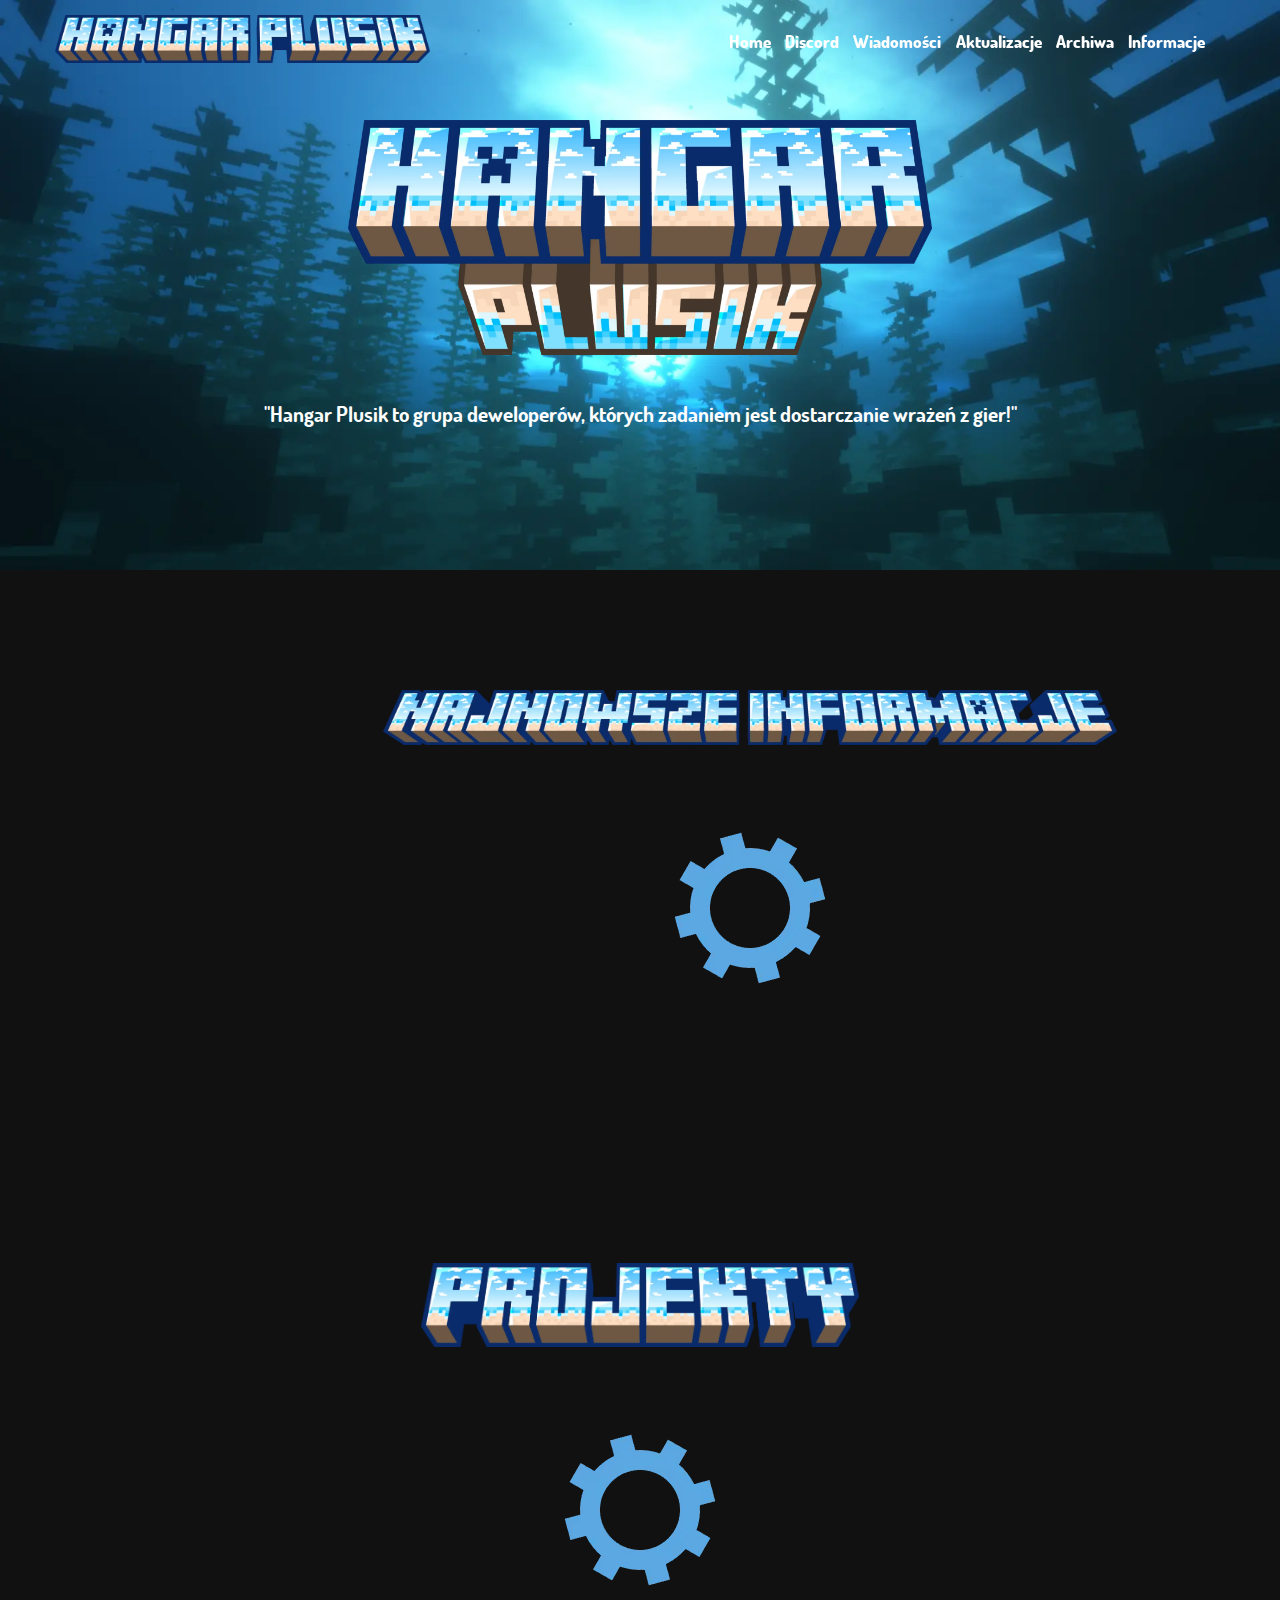
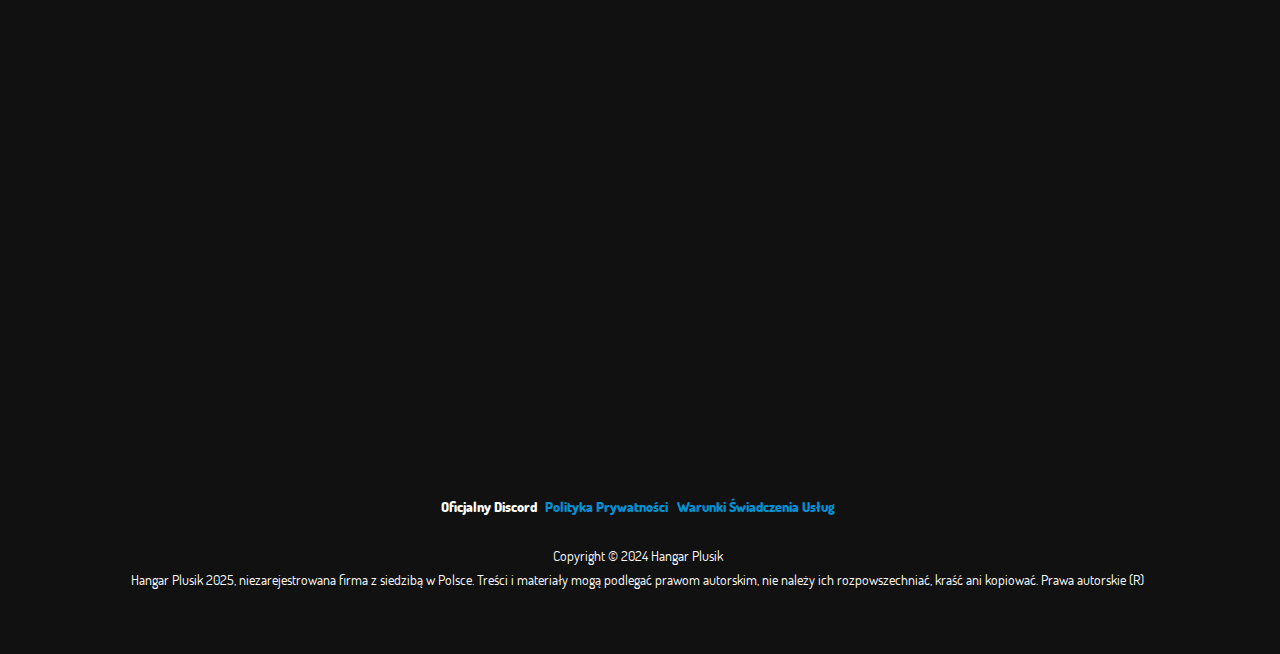
==== index.html @ 04b9c0f0 "Updated Website" ====
<!DOCTYPE html>
<html lang="pl">
<head>
    <meta charset="UTF-8">
    <meta http-equiv="x-ua-compatible" content="ie-edge">
    <meta name="keywords" content="wopr,hangar,gry,hangarplusik,iława,iławski,wodne,projekty">
    <meta name="viewport" content="width=device-width, initial-scale=1">
    <title>Hangar Plusik | Zespół Deweloperów</title>
    <meta name="description" content="Hangar Plusik to grupa deweloperów, których zadaniem jest dostarczanie wrażeń z gier!">
    <link rel="icon" href="https://snipedalastor.github.io/assets/img/brand/logo.webp">
    <link id="fonts" rel="stylesheet" href="https://snipedalastor.github.io/assets/css/fonts.css">
    <link id="theme" rel="stylesheet" href="https://snipedalastor.github.io/assets/css/style.css">

    <meta content="Hangar Plusik | Zespół Deweloperów" property="og:title">
    <meta content="Hangar Plusik to grupa deweloperów, których zadaniem jest dostarczanie wrażeń z gier!" property="og:description">
    <meta content="https://hangar.plusik/" property="og:url">
    <meta content="https://snipedalastor.github.io/assets/img/brand/banner.webp" property="og:image">
    <meta content="#0091d4" data-react-helmet="true" name="theme-color">
    <meta name="twitter:card" content="summary_large_image">
</head>
<body>
    <div id="site-loader" class="bg-default">
        <img src="https://snipedalastor.github.io/assets/img/ui/loading.webp">
    </div>
    <div id="image-view" class="gallery-selected">
        <div id="image-view-bg" onclick="closeImage()"></div>
        <div id="image-view-src" title="Kliknij, aby zamknąć." src onclick="closeImage()"></div>
    </div>
    <nav id="navbar">
        <div class="container">
            <div id="navbar-media">
                <a href="https://snipedalastor.github.io/">
                    <img alt="Hangar Plusik" src="https://snipedalastor.github.io/assets/img/brand/banner_wide.webp">
                </a>
            </div>
            <div id="nav-options">
                <ul class="list-inline">
                    <li>
                        <a href="https://snipedalastor.github.io/" class="text-light">Home</a>
                    </li>
                    <li>
                        <a href="https://snipedalastor.github.io/discord" class="text-light">Discord</a>
                    </li>
                    <li>
                        <a href="https://snipedalastor.github.io/news" class="text-light">Wiadomości</a>
                    </li>
                    <li>
                        <a href="https://snipedalastor.github.io/updates" class="text-light">Aktualizacje</a>
                    </li>
                    <li>
                        <a href="https://snipedalastor.github.io/archives" class="text-light">Archiwa</a>
                    </li>
                    <li>
                        <a href="https://snipedalastor.github.io/about-us" class="text-light">Informacje</a>
                    </li>
                </ul>
            </div>
        </div>
    </nav>
    <page-contents>
        <div id="intro" class="section section-md text-center bg-stars">
            <div class="container">
                <div class="animations-wavingcon">
                    <img src="https://snipedalastor.github.io/assets/img/brand/banner-text.webp" alt class="img-responsive5 center-block animations-waving" draggable="false">
                </div>
                <br>
                <h2>
                    "Hangar Plusik to grupa deweloperów, których zadaniem jest dostarczanie wrażeń z gier!"
                </h2>
            </div>
        </div>
        <div id="latest-news" class="section section-md text-center bg-default">
            <div class="container-lg">
                <img src="https://snipedalastor.github.io/assets/img/ui/texts/recent-news.webp" alt class="img-responsive5 center-block" draggable="false">
                <br>
                <br>
                <div id="news-list" class="flex-row" style="align-items: stretch;">
                    <img src="https://snipedalastor.github.io/assets/img/ui/loading.webp" alt class="img-responsive6 center-block" draggable="false">
                </div>
            </div>
        </div>
        <div id="projects" class="section section-md text-center bg-default">
            <div class="container">
                <img src="https://snipedalastor.github.io/assets/img/ui/texts/projects.webp" alt class="img-responsive6 center-block" draggable="false">
                <br>
                <br>
                <div id="project-list" class="flex-row">
                    <img src="https://snipedalastor.github.io/assets/img/ui/loading.webp" alt class="img-responsive6 center-block" draggable="false">
                </div>
            </div>
        </div>
        <div id="webster" class="section section-md text-center bg-default">
            <div class="container">
                <img src="" alt class="img-responsive6 center-block" draggable="false">
                <br>
                <br>
                <img id="webster-image" src="" alt class="img-responsive2 center-block" draggable="false">
            </div>
        </div>
    </page-contents>
    <div id="site-footer" class="section section-xs text-center bg-default">
        <div class="container">
            <ul id="footer-links" class="list-inline">
                <li>
                    <a href="" target="_blank" class="text-light">
                        <span>Oficjalny Discord</span>
                    </a>
                </li>
                <li>
                    <a href="" target="_blank" class="list-inline">
                        <span>Polityka Prywatności</span>
                    </a>
                </li>
                <li>
                    <a href="" target="_blank" class="list-inline">
                        <span>Warunki Świadczenia Usług</span>
                    </a>
                </li>
                <br>
                <br>
                <div id="copyright" class="text-secondary-light">
                    <p class="no-margin">Copyright © 2024 Hangar Plusik</p>
                </div>
                <div id="disclaimer1" class="text-secondary-light">
                    <p class="no-margin">Hangar Plusik 2025, niezarejestrowana firma z siedzibą w Polsce.
                        Treści i materiały mogą podlegać prawom autorskim, nie należy ich rozpowszechniać, kraść ani kopiować.
                        Prawa autorskie (R)</p>
                </div>
            </ul>
        </div>
    </div>
    <!-- Scripts -->
     <script src="https://snipedalastor.github.io/assets/js/main.js"></script>
     <script>
        // News article system.
        async function latestNews() {
            // Get the news list element.
            const newsList = document.getElementById("news-list");
            // Get the articles info list.
            const articleInfo = await asyncFetch('https://snipedalastor.github.io/list');
            // Clear the element.
            newsList.innerHTML = "";
            // Generate HTML for each sorted article and append it.
            for (let index = 0; index < 3; index++) {
                let article = article = articleInfo[index].article;
                let properties = articleInfo[index].properties;
                // Return the finished card.
                articleListFormatted = `<div class="card card-default nopadding animations-borderhover" style="width: 420px;">
        <div class="card-media cover">
            <a href="https://snipedalastor.github.io/article/${article}">
                <img id="${article}-cover" src="https://snipedalastor.github.io/articles/${article}/banner.webp" height="240" draggable="false">
            </a>
        </div>
        <div class="card-title">
            <h2 class="no-margin text-secondary-light">${properties.tag}</h2>
            <h1 class="no-margin">${properties.name}</h1>
            <h3 class="no-margin">${properties.description}</h3>
            <ul class="list-inline no-margin-top no-margin-bottom">
                <li><h4 class="no-margin text-secondary-light">${properties.date}</h4></li>
                <li><h4 class="no-margin text-secondary-light">-</h4></li>
                <li><h4 class="no-margin text-secondary-light">${properties.view_count.toLocaleString()} Views</h4></li>
            </ul>
        </div>
    </div>`
                // Aooebd tge article to the element.
                newsList.insertAdjacentHTML("beforeend", articleListFormatted);
            }
        }

        // Project load system.
        async function loadProjects() {
            // Get the project list element.
            const projectList = document.getElementById("project-list");
            // List of projects.
            const projects = {
                "Cyfrowe Starcie": {
                    "hasDownloadCount": true,
                    "tags": [
                        "ANDROID",
                        "IOS"
                    ]
                }
            }

            // Get the project info.
            const projectInfo = await asyncFetch('https://snipedalastor.github.io/info/project/all');
            // Clear the element.
            projectList.innerHTML = "";
            // Loop through each project in the list adding each element.
            for (let index in projects) {
                // Lowercase project name.
                const lowercaseIndex = index.toLowerCase();
                // Define the tags list.
                const tagsFormat = projects[index].tags.map(index => {
                    return `<li><img title="${index.charAt(0).toUpperCase() + index.slice(1)}" src="https://snipedalastor.github.io/img/ui/tags/${index}.webp" alt="" class="badge badge-img center-block" draggable="false"></li>`
                }).join('');
                // Get the project version.
                const projectVersion = (projects[index].hasDownloadCount) ? "Wersja Gry " + projectInfo[index].latestVersion.split("-")[1] : projects[index].version;
                // Define the downloadCount element.
                const downloadCount = (projects[index].hasDownloadCount) ? `<li><h3 class="no-margin">${projectInfo[index].downloadCount.total.toLocaleString()} Pobrane</h3></li>` : "";
                // Define the card format.
                const cardFormat = `
                <div class="card card-default no padding animations-borderhover" style="width: 360px;">
                        <div class="card-media cover">
                            <a href="/creations/${lowercaseIndex}"
                                <img id="${lowercaseIndex}-cover" src="https://snipedalastor.github.io/img/projects/${lowercaseIndex}/tab.webp" height="420" draggable="false">
                            </a>
                        </div>
                        <div class="card-title">
                            <ul class="list-inline">
                                <li><h3 class="no-margin">${projectVersion}</h3></li>
                                ${downloadCount}
                            </ul>
                            <ul class="list-inline">
                                ${tagsFormat}
                            </ul>
                        </div>
                    </div>`
                // Apply the project elements.
                projectList.insertAdjacentHTML("beforeend", cardFormat);
            }
        };

        async function websterPic() {
            // Get a random webster pic.
            const websterImage = await asyncFetch(`https://snipedalastor.github.io/webster/`);
            // Replace the image on the webster pic element.
            document.getElementById("webster-image").src = websterImage.url();

            // Refresh the image.
            setTimeout(function () {
                websterPic();
            }, 5000);
        }
     </script>
</body>
</html>
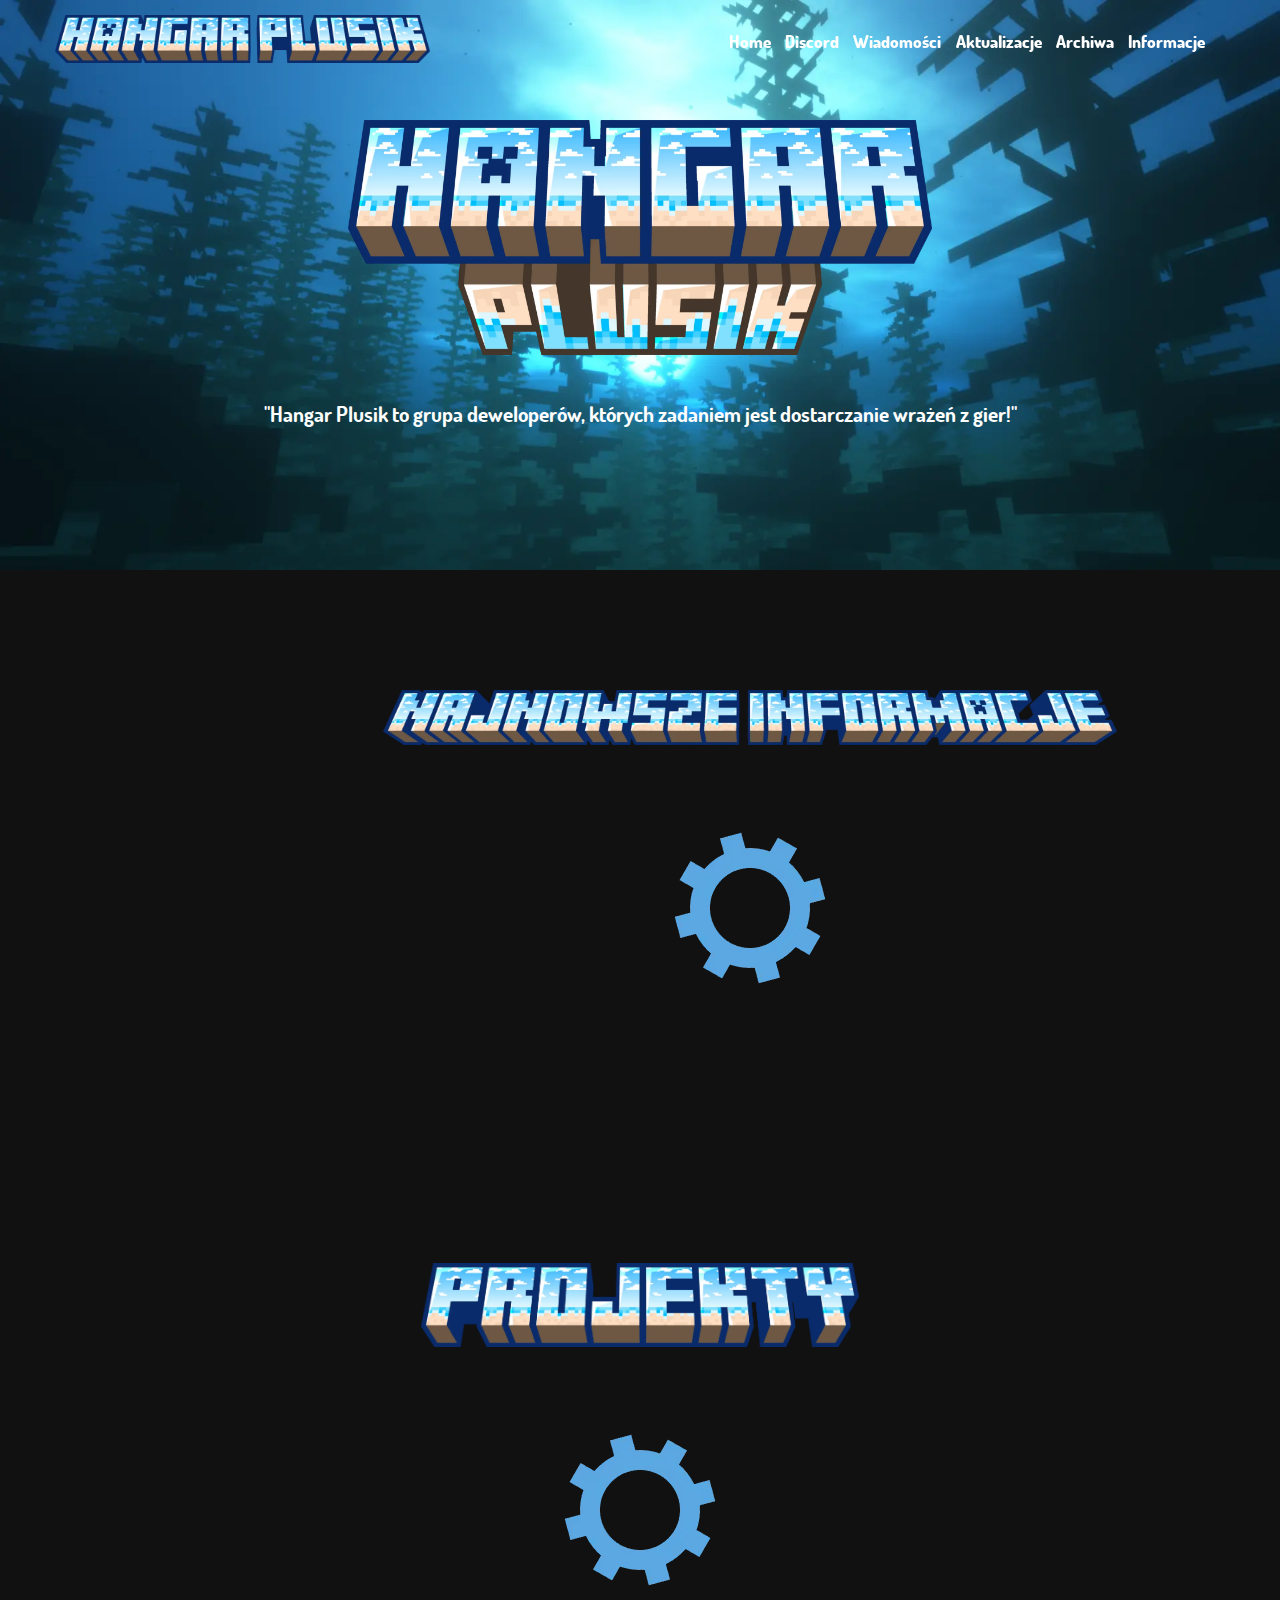
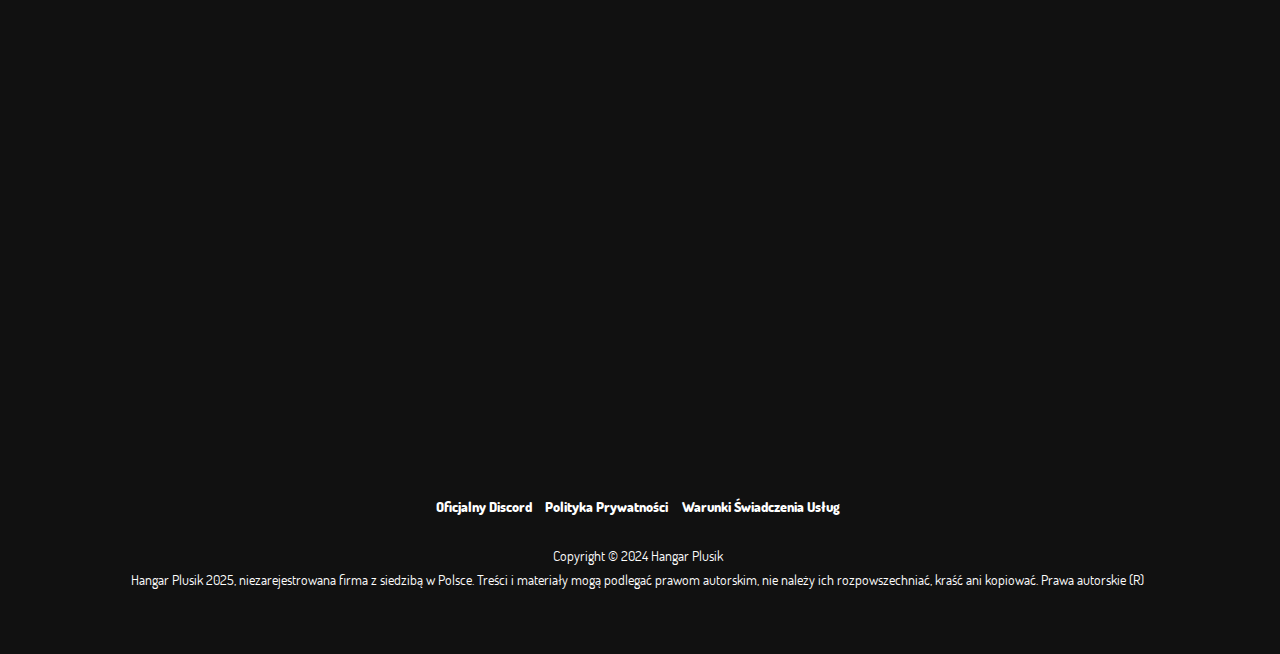
==== commit d00b07de: "Updated websites" ====
--- a/index.html
+++ b/index.html
@@ -102,17 +102,17 @@
         <div class="container">
             <ul id="footer-links" class="list-inline">
                 <li>
-                    <a href="" target="_blank" class="text-light">
+                    <a href="https://snipedalastor.github.io/discord" target="_blank" class="text-light">
                         <span>Oficjalny Discord</span>
                     </a>
                 </li>
                 <li>
-                    <a href="" target="_blank" class="list-inline">
+                    <a href="https://snipedalastor.github.io/docs/privacy-policy" target="_blank" class="text-light">
                         <span>Polityka Prywatności</span>
                     </a>
                 </li>
                 <li>
-                    <a href="" target="_blank" class="list-inline">
+                    <a href="https://snipedalastor.github.io/docs/terms-of-service" target="_blank" class="text-light">
                         <span>Warunki Świadczenia Usług</span>
                     </a>
                 </li>
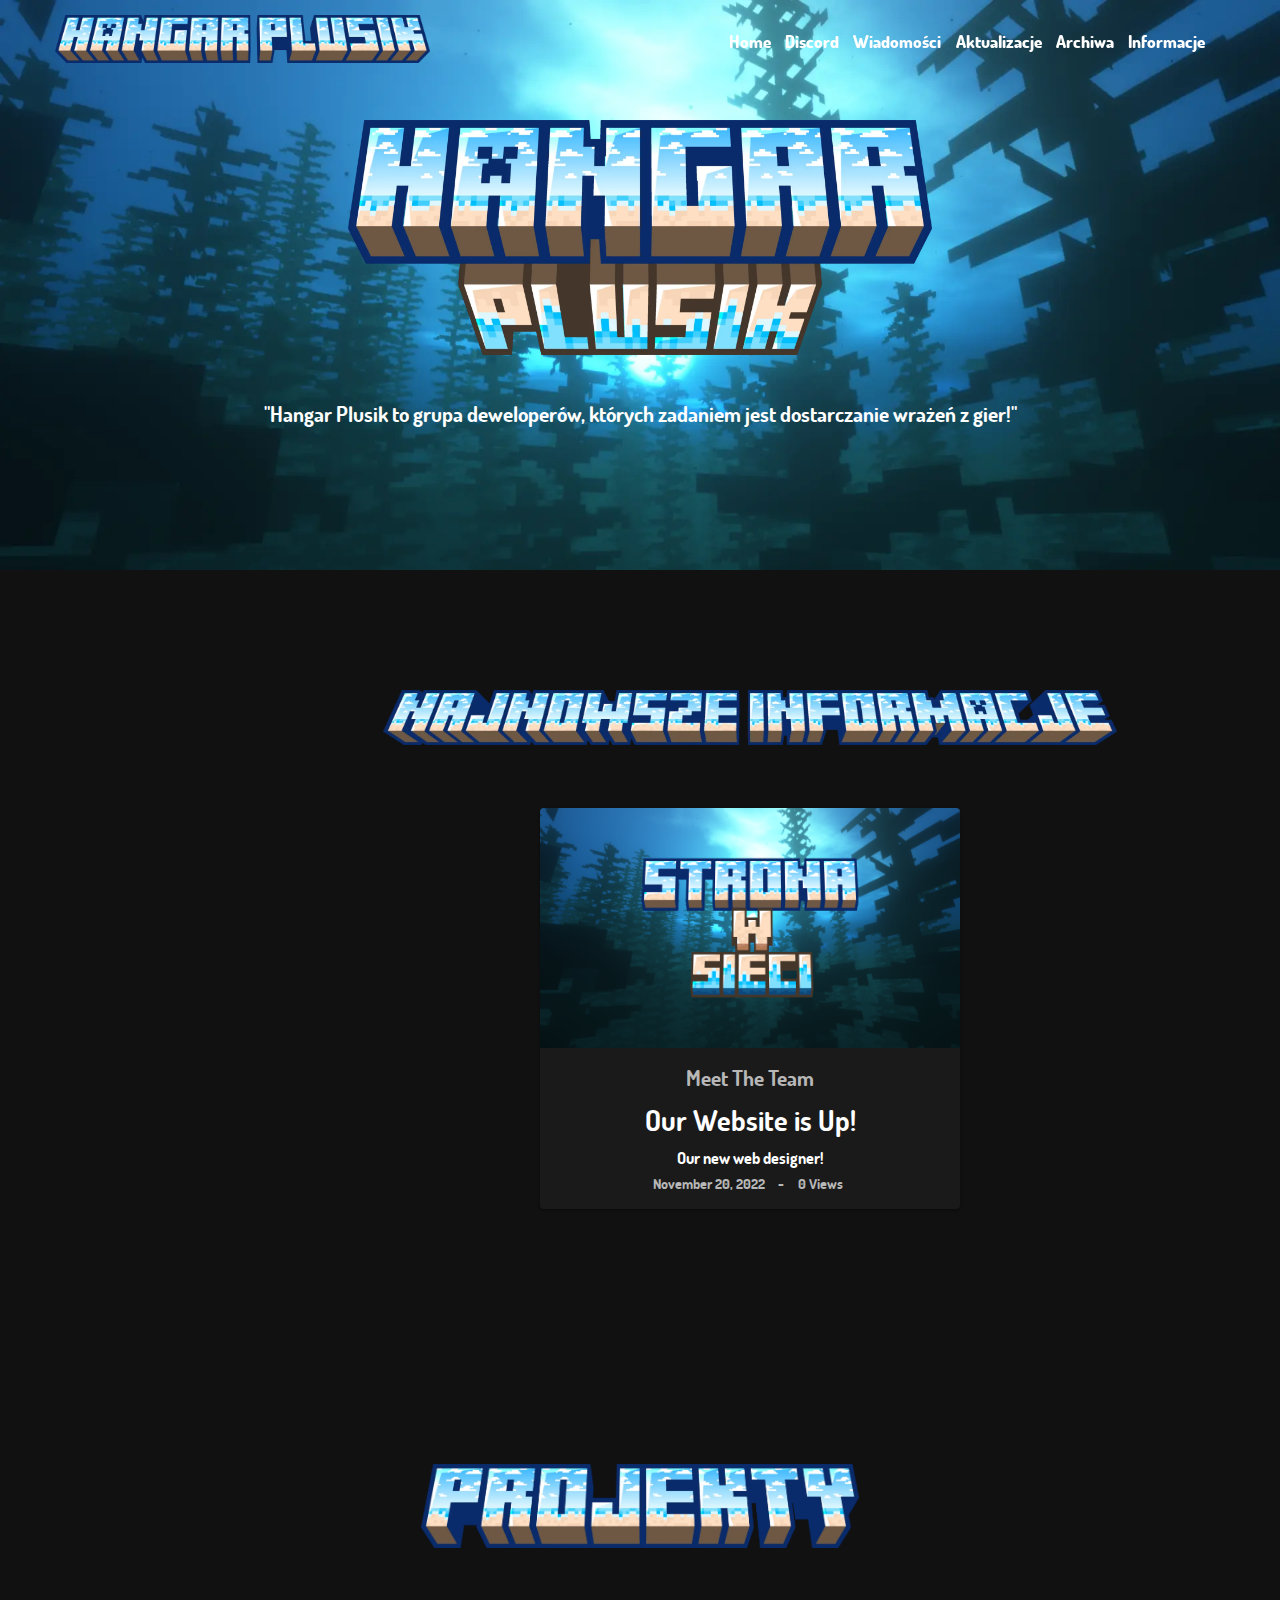
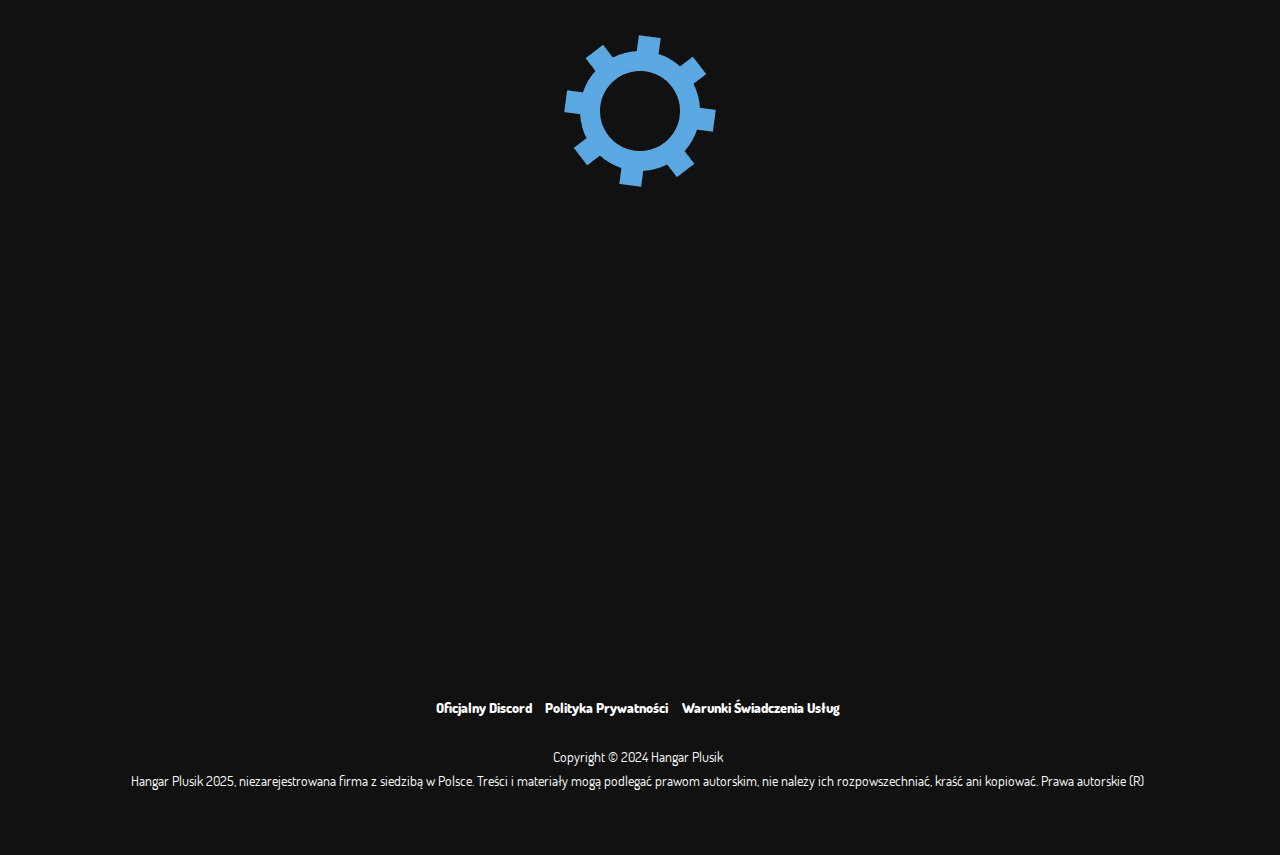
==== commit 083e5394: "Update index.html" ====
--- a/index.html
+++ b/index.html
@@ -142,7 +142,7 @@
             newsList.innerHTML = "";
             // Generate HTML for each sorted article and append it.
             for (let index = 0; index < 3; index++) {
-                let article = article = articleInfo[index].article;
+                let article = articleInfo[index].article;
                 let properties = articleInfo[index].properties;
                 // Return the finished card.
                 articleListFormatted = `<div class="card card-default nopadding animations-borderhover" style="width: 420px;">
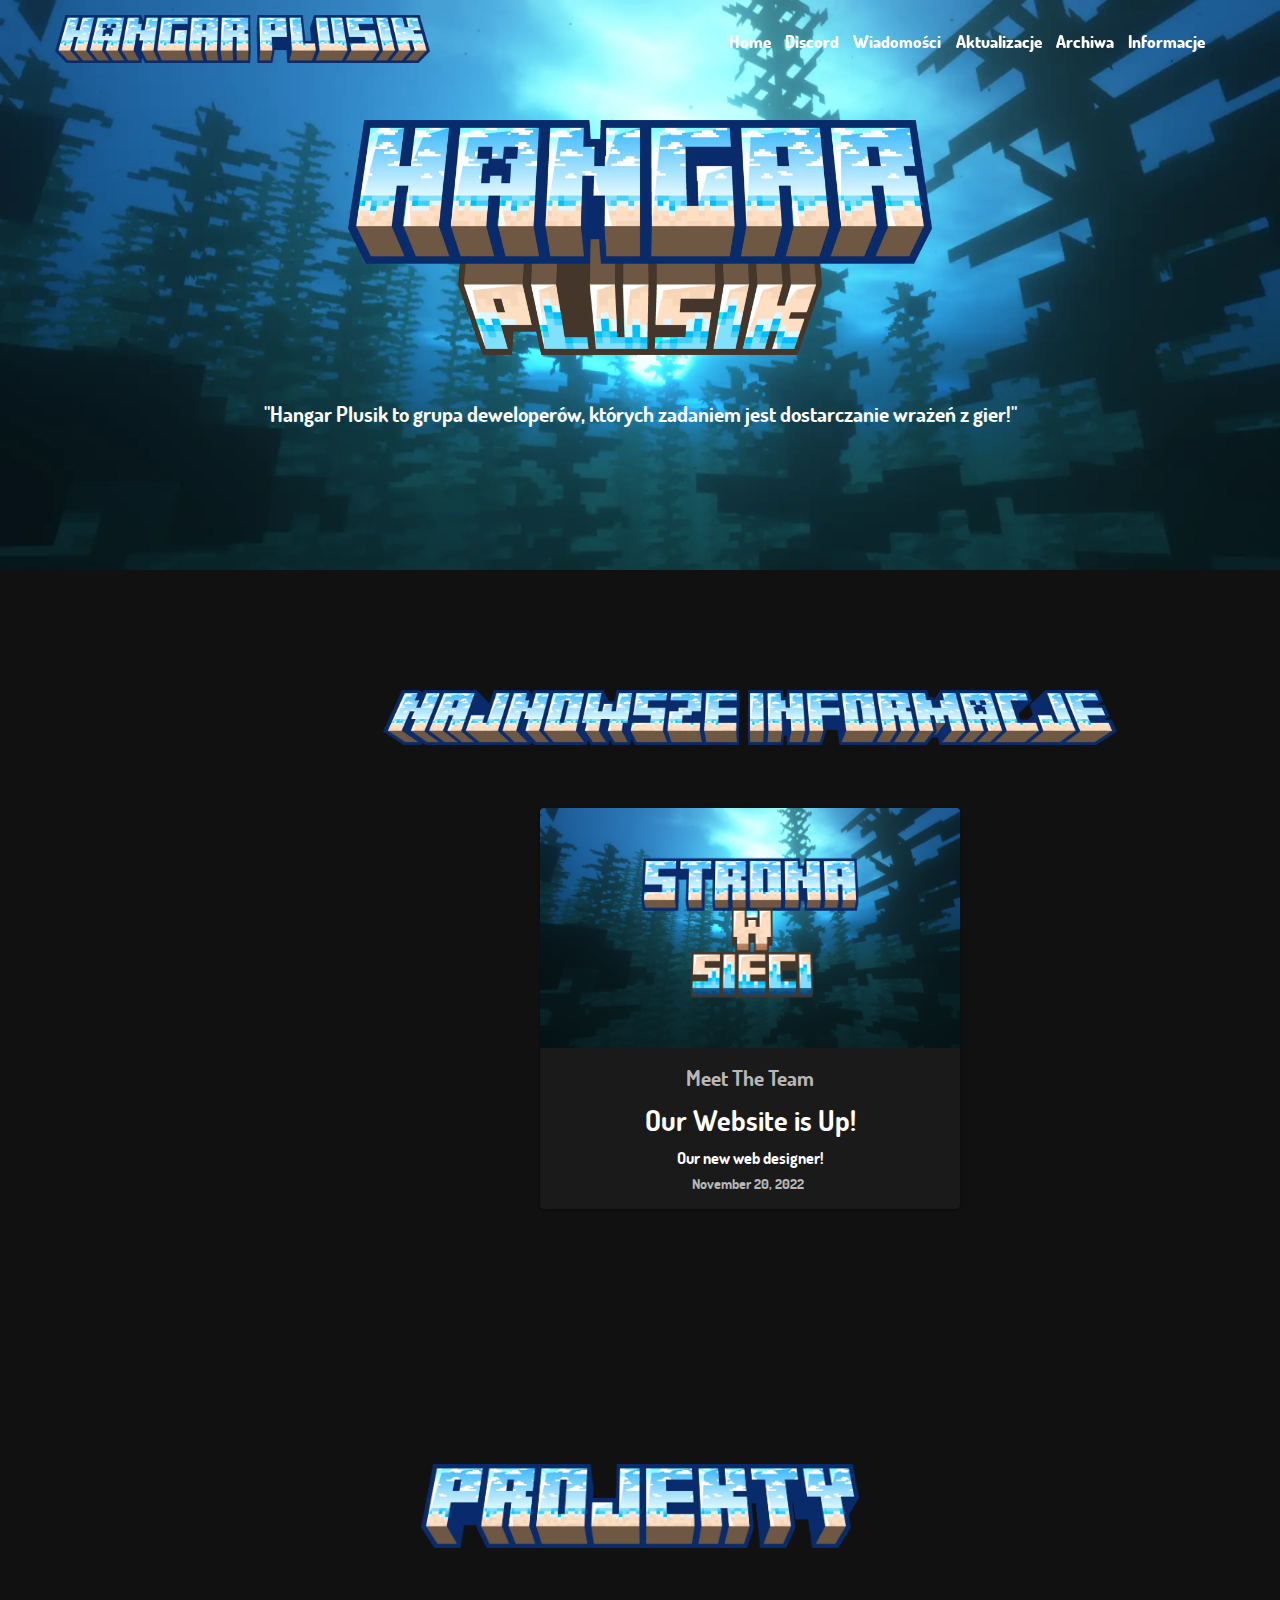
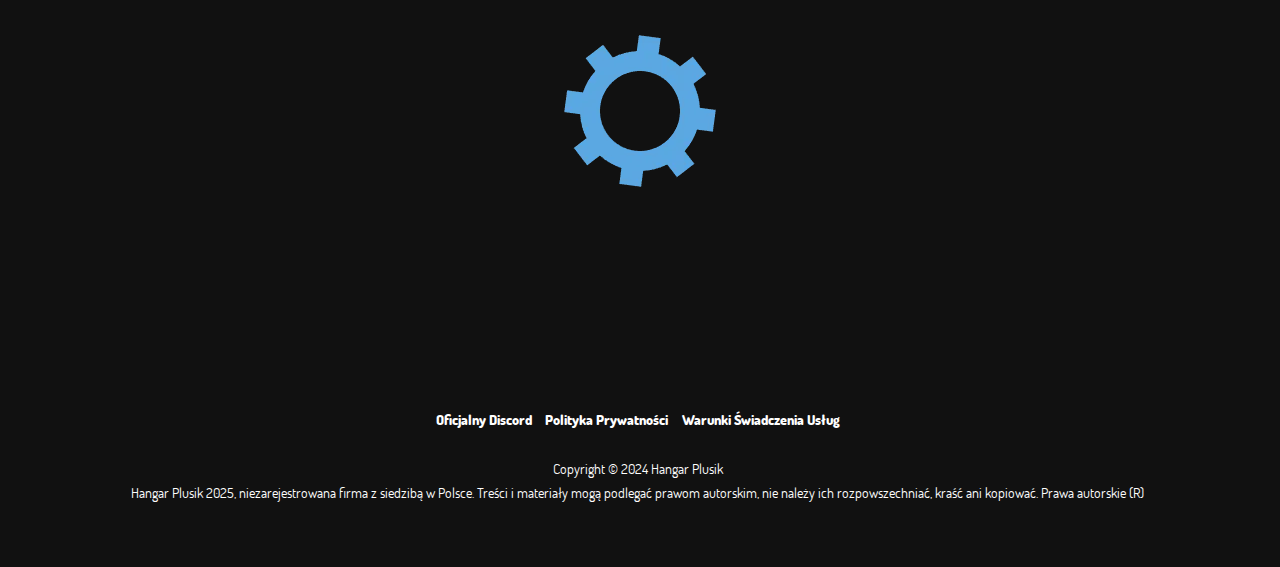
==== commit ca86d2be: "Final additions to main website" ====
--- a/index.html
+++ b/index.html
@@ -1,15 +1,13 @@
-<!DOCTYPE html>
-<html lang="pl">
-<head>
-    <meta charset="UTF-8">
-    <meta http-equiv="x-ua-compatible" content="ie-edge">
+<!DOCTYPE html><html lang="pl"><head>
+    <meta charset="utf-8">
+    <meta http-equiv="x-ua-compatible" content="ie=edge">
     <meta name="keywords" content="wopr,hangar,gry,hangarplusik,iława,iławski,wodne,projekty">
     <meta name="viewport" content="width=device-width, initial-scale=1">
     <title>Hangar Plusik | Zespół Deweloperów</title>
     <meta name="description" content="Hangar Plusik to grupa deweloperów, których zadaniem jest dostarczanie wrażeń z gier!">
-    <link rel="icon" href="https://snipedalastor.github.io/assets/img/brand/logo.webp">
-    <link id="fonts" rel="stylesheet" href="https://snipedalastor.github.io/assets/css/fonts.css">
-    <link id="theme" rel="stylesheet" href="https://snipedalastor.github.io/assets/css/style.css">
+    <link rel="icon" href="https://snipedalastor.github.io/assets/img/brand/logo.webp?imageSize=32">
+    <link id="fonts" rel="stylesheet" href="https://snipedalastor.github.io/assets/css/fonts.css?v=2">
+    <link id="theme" rel="stylesheet" href="https://snipedalastor.github.io/assets/css/style.css?v=6">
 
     <meta content="Hangar Plusik | Zespół Deweloperów" property="og:title">
     <meta content="Hangar Plusik to grupa deweloperów, których zadaniem jest dostarczanie wrażeń z gier!" property="og:description">
@@ -30,29 +28,17 @@
         <div class="container">
             <div id="navbar-media">
                 <a href="https://snipedalastor.github.io/">
-                    <img alt="Hangar Plusik" src="https://snipedalastor.github.io/assets/img/brand/banner_wide.webp">
+                    <img alt="Hangar Plusik" src="https://snipedalastor.github.io/assets/img/brand/banner_wide.webp?imageSize=400">
                 </a>
             </div>
             <div id="nav-options">
                 <ul class="list-inline">
-                    <li>
-                        <a href="https://snipedalastor.github.io/" class="text-light">Home</a>
-                    </li>
-                    <li>
-                        <a href="https://snipedalastor.github.io/discord" class="text-light">Discord</a>
-                    </li>
-                    <li>
-                        <a href="https://snipedalastor.github.io/news" class="text-light">Wiadomości</a>
-                    </li>
-                    <li>
-                        <a href="https://snipedalastor.github.io/updates" class="text-light">Aktualizacje</a>
-                    </li>
-                    <li>
-                        <a href="https://snipedalastor.github.io/archives" class="text-light">Archiwa</a>
-                    </li>
-                    <li>
-                        <a href="https://snipedalastor.github.io/about-us" class="text-light">Informacje</a>
-                    </li>
+                    <li><a href="https://snipedalastor.github.io/" class="text-light">Home</a></li>
+                    <li><a href="https://snipedalastor.github.io/discord" class="text-light">Discord</a></li>
+                    <li><a href="https://snipedalastor.github.io/news" class="text-light">Wiadomości</a></li>
+                    <li><a href="https://snipedalastor.github.io/updates" class="text-light">Aktualizacje</a></li>
+                    <li><a href="https://snipedalastor.github.io/archives" class="text-light">Archiwa</a></li>
+                    <li><a href="https://snipedalastor.github.io/about-us" class="text-light">Informacje</a></li>
                 </ul>
             </div>
         </div>
@@ -61,7 +47,7 @@
         <div id="intro" class="section section-md text-center bg-stars">
             <div class="container">
                 <div class="animations-wavingcon">
-                    <img src="https://snipedalastor.github.io/assets/img/brand/banner-text.webp" alt class="img-responsive5 center-block animations-waving" draggable="false">
+                    <img src="https://snipedalastor.github.io/assets/img/brand/banner-text.webp?imageSize=1000" alt class="img-responsive5 center-block animations-waving" draggable="false">
                 </div>
                 <br>
                 <h2>
@@ -71,7 +57,7 @@
         </div>
         <div id="latest-news" class="section section-md text-center bg-default">
             <div class="container-lg">
-                <img src="https://snipedalastor.github.io/assets/img/ui/texts/recent-news.webp" alt class="img-responsive5 center-block" draggable="false">
+                <img src="https://snipedalastor.github.io/assets/img/ui/texts/recent-news.webp?imageSize=600" alt class="img-responsive5 center-block" draggable="false">
                 <br>
                 <br>
                 <div id="news-list" class="flex-row" style="align-items: stretch;">
@@ -81,20 +67,12 @@
         </div>
         <div id="projects" class="section section-md text-center bg-default">
             <div class="container">
-                <img src="https://snipedalastor.github.io/assets/img/ui/texts/projects.webp" alt class="img-responsive6 center-block" draggable="false">
+                <img src="https://snipedalastor.github.io/assets/img/ui/texts/projects.webp?imageSize=600" alt class="img-responsive6 center-block" draggable="false">
                 <br>
                 <br>
                 <div id="project-list" class="flex-row">
                     <img src="https://snipedalastor.github.io/assets/img/ui/loading.webp" alt class="img-responsive6 center-block" draggable="false">
                 </div>
-            </div>
-        </div>
-        <div id="webster" class="section section-md text-center bg-default">
-            <div class="container">
-                <img src="" alt class="img-responsive6 center-block" draggable="false">
-                <br>
-                <br>
-                <img id="webster-image" src="" alt class="img-responsive2 center-block" draggable="false">
             </div>
         </div>
     </page-contents>
@@ -130,22 +108,22 @@
         </div>
     </div>
     <!-- Scripts -->
-     <script src="https://snipedalastor.github.io/assets/js/main.js"></script>
+     <script src="https://snipedalastor.github.io/assets/js/main.js?v=3"></script>
      <script>
         // News article system.
         async function latestNews() {
-            // Get the news list element.
-            const newsList = document.getElementById("news-list");
-            // Get the articles info list.
-            const articleInfo = await asyncFetch('https://snipedalastor.github.io/list');
-            // Clear the element.
-            newsList.innerHTML = "";
-            // Generate HTML for each sorted article and append it.
-            for (let index = 0; index < 3; index++) {
-                let article = articleInfo[index].article;
-                let properties = articleInfo[index].properties;
-                // Return the finished card.
-                articleListFormatted = `<div class="card card-default nopadding animations-borderhover" style="width: 420px;">
+                // Get the news list element.
+                const newsList = document.getElementById("news-list");
+                // Get the articles info list.
+                const articleInfo = await asyncFetch(`https://snipedalastor.github.io/list`);
+                // Clear the element.
+                newsList.innerHTML = "";
+                // Generate HTML for each sorted article and append it.
+                for (let index = 0; index < 3; index++) {
+                    let article = articleInfo[index].article;
+                    let properties = articleInfo[index].properties;
+                    // Return the finished card.
+                    articleListFormatted = `<div class="card card-default nopadding animations-borderhover" style="width: 420px;">
         <div class="card-media cover">
             <a href="https://snipedalastor.github.io/article/${article}">
                 <img id="${article}-cover" src="https://snipedalastor.github.io/articles/${article}/banner.webp" height="240" draggable="false">
@@ -157,15 +135,13 @@
             <h3 class="no-margin">${properties.description}</h3>
             <ul class="list-inline no-margin-top no-margin-bottom">
                 <li><h4 class="no-margin text-secondary-light">${properties.date}</h4></li>
-                <li><h4 class="no-margin text-secondary-light">-</h4></li>
-                <li><h4 class="no-margin text-secondary-light">${properties.view_count.toLocaleString()} Views</h4></li>
             </ul>
         </div>
     </div>`
-                // Aooebd tge article to the element.
-                newsList.insertAdjacentHTML("beforeend", articleListFormatted);
+                    // Append the article to the element.
+                    newsList.insertAdjacentHTML("beforeend", articleListFormatted);
+                }
             }
-        }
 
         // Project load system.
         async function loadProjects() {
@@ -220,18 +196,6 @@
                 projectList.insertAdjacentHTML("beforeend", cardFormat);
             }
         };
-
-        async function websterPic() {
-            // Get a random webster pic.
-            const websterImage = await asyncFetch(`https://snipedalastor.github.io/webster/`);
-            // Replace the image on the webster pic element.
-            document.getElementById("webster-image").src = websterImage.url();
-
-            // Refresh the image.
-            setTimeout(function () {
-                websterPic();
-            }, 5000);
-        }
      </script>
 </body>
 </html>